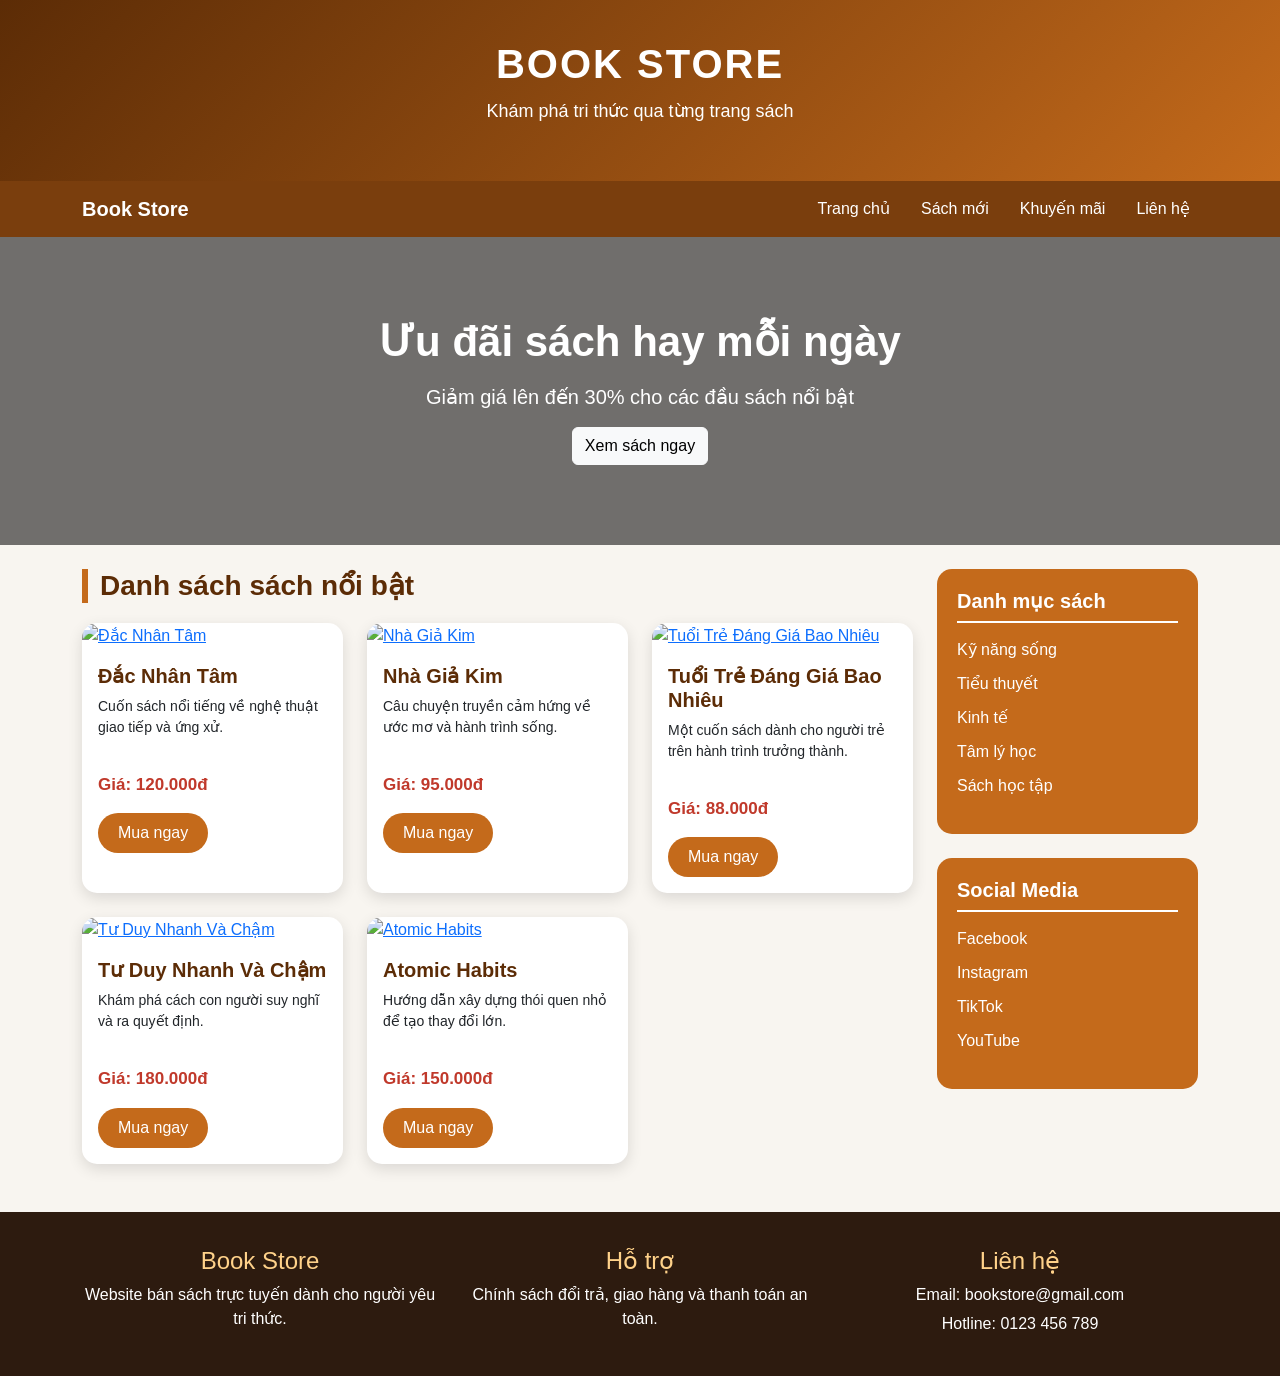
==== Lap01/index.html @ 6730b9b5 "[Add] html,css for book store" ====
<!DOCTYPE html>
<html lang="vi">

<head>
    <meta charset="UTF-8">
    <meta name="viewport" content="width=device-width, initial-scale=1.0">
    <title>Book Store - Trang bán sách</title>

    <!-- Bootstrap CSS -->
    <link rel="stylesheet" href="https://cdn.jsdelivr.net/npm/bootstrap@5.3.0/dist/css/bootstrap.min.css">

    <!-- CSS riêng -->
    <link rel="stylesheet" href="style.css">
</head>

<body>

    <!-- Header -->
    <header class="header">
        <div class="container text-center">
            <h1>BOOK STORE</h1>
            <p>Khám phá tri thức qua từng trang sách</p>
        </div>
    </header>

    <!-- Menu -->
    <nav class="navbar navbar-expand-lg navbar-dark menu">
        <div class="container">
            <a class="navbar-brand fw-bold" href="index.html">Book Store</a>

            <button class="navbar-toggler" type="button" data-bs-toggle="collapse" data-bs-target="#navbarMenu">
                <span class="navbar-toggler-icon"></span>
            </button>

            <div class="collapse navbar-collapse" id="navbarMenu">
                <ul class="navbar-nav ms-auto">
                    <li class="nav-item">
                        <a class="nav-link active" href="index.html">Trang chủ</a>
                    </li>
                    <li class="nav-item">
                        <a class="nav-link" href="#">Sách mới</a>
                    </li>
                    <li class="nav-item">
                        <a class="nav-link" href="#">Khuyến mãi</a>
                    </li>
                    <li class="nav-item">
                        <a class="nav-link" href="#">Liên hệ</a>
                    </li>
                </ul>
            </div>
        </div>
    </nav>

    <!-- Banner -->
    <section class="banner">
        <div class="container">
            <h2>Ưu đãi sách hay mỗi ngày</h2>
            <p>Giảm giá lên đến 30% cho các đầu sách nổi bật</p>
            <a href="#book-list" class="btn btn-light">Xem sách ngay</a>
        </div>
    </section>

    <!-- Nội dung chính -->
    <div class="container mt-4">
        <div class="row">

            <!-- Danh sách sản phẩm -->
            <div class="col-md-9" id="book-list">
                <h3 class="section-title">Danh sách sách nổi bật</h3>

                <div class="row row-cols-1 row-cols-md-3 g-4">

                    <!-- Sách 1 -->
                    <div class="col">
                        <div class="card book-card">
                            <a href="product_detail.html?id=1">
                                <img src="https://picsum.photos/id/24/600/400" class="card-img-top" alt="Đắc Nhân Tâm">
                            </a>

                            <div class="card-body">
                                <a href="product_detail.html?id=1" class="book-title-link">
                                    <h5 class="card-title">Đắc Nhân Tâm</h5>
                                </a>

                                <p class="card-text">Cuốn sách nổi tiếng về nghệ thuật giao tiếp và ứng xử.</p>
                                <p class="price">Giá: 120.000đ</p>
                                <a href="#" class="btn btn-buy">Mua ngay</a>
                            </div>
                        </div>
                    </div>

                    <!-- Sách 2 -->
                    <div class="col">
                        <div class="card book-card">
                            <a href="product_detail.html?id=2">
                                <img src="https://picsum.photos/id/20/600/400" class="card-img-top" alt="Nhà Giả Kim">
                            </a>

                            <div class="card-body">
                                <a href="product_detail.html?id=2" class="book-title-link">
                                    <h5 class="card-title">Nhà Giả Kim</h5>
                                </a>

                                <p class="card-text">Câu chuyện truyền cảm hứng về ước mơ và hành trình sống.</p>
                                <p class="price">Giá: 95.000đ</p>
                                <a href="#" class="btn btn-buy">Mua ngay</a>
                            </div>
                        </div>
                    </div>

                    <!-- Sách 3 -->
                    <div class="col">
                        <div class="card book-card">
                            <a href="product_detail.html?id=3">
                                <img src="https://picsum.photos/id/42/600/400" class="card-img-top" alt="Tuổi Trẻ Đáng Giá Bao Nhiêu">
                            </a>

                            <div class="card-body">
                                <a href="product_detail.html?id=3" class="book-title-link">
                                    <h5 class="card-title">Tuổi Trẻ Đáng Giá Bao Nhiêu</h5>
                                </a>

                                <p class="card-text">Một cuốn sách dành cho người trẻ trên hành trình trưởng thành.</p>
                                <p class="price">Giá: 88.000đ</p>
                                <a href="#" class="btn btn-buy">Mua ngay</a>
                            </div>
                        </div>
                    </div>

                    <!-- Sách 4 -->
                    <div class="col">
                        <div class="card book-card">
                            <a href="product_detail.html?id=4">
                                <img src="https://picsum.photos/id/48/600/400" class="card-img-top" alt="Tư Duy Nhanh Và Chậm">
                            </a>

                            <div class="card-body">
                                <a href="product_detail.html?id=4" class="book-title-link">
                                    <h5 class="card-title">Tư Duy Nhanh Và Chậm</h5>
                                </a>

                                <p class="card-text">Khám phá cách con người suy nghĩ và ra quyết định.</p>
                                <p class="price">Giá: 180.000đ</p>
                                <a href="#" class="btn btn-buy">Mua ngay</a>
                            </div>
                        </div>
                    </div>

                    <!-- Sách 5 -->
                    <div class="col">
                        <div class="card book-card">
                            <a href="product_detail.html?id=5">
                                <img src="https://picsum.photos/id/367/600/400" class="card-img-top" alt="Atomic Habits">
                            </a>

                            <div class="card-body">
                                <a href="product_detail.html?id=5" class="book-title-link">
                                    <h5 class="card-title">Atomic Habits</h5>
                                </a>

                                <p class="card-text">Hướng dẫn xây dựng thói quen nhỏ để tạo thay đổi lớn.</p>
                                <p class="price">Giá: 150.000đ</p>
                                <a href="#" class="btn btn-buy">Mua ngay</a>
                            </div>
                        </div>
                    </div>

                </div>
            </div>

            <!-- Sidebar -->
            <div class="col-md-3">
                <div class="sidebar">
                    <h5>Danh mục sách</h5>
                    <ul>
                        <li><a href="#">Kỹ năng sống</a></li>
                        <li><a href="#">Tiểu thuyết</a></li>
                        <li><a href="#">Kinh tế</a></li>
                        <li><a href="#">Tâm lý học</a></li>
                        <li><a href="#">Sách học tập</a></li>
                    </ul>
                </div>

                <div class="sidebar mt-4">
                    <h5>Social Media</h5>
                    <ul>
                        <li><a href="#">Facebook</a></li>
                        <li><a href="#">Instagram</a></li>
                        <li><a href="#">TikTok</a></li>
                        <li><a href="#">YouTube</a></li>
                    </ul>
                </div>
            </div>

        </div>
    </div>

    <!-- Footer -->
    <footer class="footer mt-5">
        <div class="container">
            <div class="row text-center">

                <div class="col-md-4 footer-item">
                    <h4>Book Store</h4>
                    <p>Website bán sách trực tuyến dành cho người yêu tri thức.</p>
                </div>

                <div class="col-md-4 footer-item">
                    <h4>Hỗ trợ</h4>
                    <p>Chính sách đổi trả, giao hàng và thanh toán an toàn.</p>
                </div>

                <div class="col-md-4 footer-item">
                    <h4>Liên hệ</h4>
                    <p>Email: bookstore@gmail.com</p>
                    <p>Hotline: 0123 456 789</p>
                </div>

            </div>
        </div>
    </footer>

    <!-- Bootstrap JS -->
    <script src="https://cdn.jsdelivr.net/npm/bootstrap@5.3.0/dist/js/bootstrap.bundle.min.js"></script>

</body>

</html>
---- Lap01/style.css ----
/* Reset nhẹ */
* {
    margin: 0;
    padding: 0;
    box-sizing: border-box;
}

/* Toàn trang */
body {
    font-family: Arial, Helvetica, sans-serif;
    background-color: #f8f5f0;
    color: #333;
}

/* Header */
.header {
    background: linear-gradient(135deg, #5c2c06, #c46a1b);
    color: white;
    padding: 40px 0;
}

.header h1 {
    font-weight: bold;
    letter-spacing: 2px;
}

.header p {
    font-size: 18px;
    margin-top: 10px;
}

/* Menu */
.menu {
    background-color: #7a3e0d;
}

.navbar .nav-link {
    color: white;
    font-weight: 500;
    margin-left: 15px;
}

.navbar .nav-link:hover {
    color: #ffd28a;
}

/* Banner */
.banner {
    background: linear-gradient(rgba(0, 0, 0, 0.55), rgba(0, 0, 0, 0.55)),
        url("https://picsum.photos/id/367/1200/400");
    background-size: cover;
    background-position: center;
    color: white;
    padding: 80px 0;
    text-align: center;
}

.banner h2 {
    font-size: 42px;
    font-weight: bold;
}

.banner p {
    font-size: 20px;
    margin: 15px 0;
}

/* Tiêu đề khu vực */
.section-title {
    color: #5c2c06;
    font-weight: bold;
    margin-bottom: 20px;
    border-left: 6px solid #c46a1b;
    padding-left: 12px;
}

/* Card sách */
.book-card {
    border: none;
    border-radius: 15px;
    overflow: hidden;
    box-shadow: 0 5px 15px rgba(0, 0, 0, 0.12);
    transition: all 0.3s ease;
    height: 100%;
}

.book-card:hover {
    transform: translateY(-8px);
    box-shadow: 0 12px 25px rgba(0, 0, 0, 0.2);
}

.book-card img {
    height: 210px;
    object-fit: cover;
    transition: all 0.3s ease;
}

.book-card:hover img {
    transform: scale(1.05);
}

.book-title-link {
    text-decoration: none;
    color: #5c2c06;
}

.book-title-link:hover {
    color: #c46a1b;
}

.book-card .card-title {
    font-weight: bold;
}

.book-card .card-text {
    font-size: 14px;
    min-height: 60px;
}

.price {
    color: #c0392b;
    font-weight: bold;
    font-size: 17px;
}

/* Nút mua */
.btn-buy {
    background-color: #c46a1b;
    color: white;
    border: none;
    border-radius: 20px;
    padding: 8px 20px;
    transition: all 0.3s ease;
}

.btn-buy:hover {
    background-color: #5c2c06;
    color: white;
    transform: scale(1.05);
}

/* Sidebar */
.sidebar {
    background-color: #c46a1b;
    color: white;
    padding: 20px;
    border-radius: 15px;
}

.sidebar h5 {
    font-weight: bold;
    margin-bottom: 15px;
    border-bottom: 2px solid white;
    padding-bottom: 8px;
}

.sidebar ul {
    list-style: none;
    padding-left: 0;
}

.sidebar ul li {
    margin-bottom: 10px;
}

.sidebar ul li a {
    color: white;
    text-decoration: none;
    transition: all 0.3s ease;
}

.sidebar ul li a:hover {
    color: #ffe0a3;
    padding-left: 8px;
}

/* Trang chi tiết */
.product-detail-box {
    background-color: white;
    padding: 30px;
    border-radius: 18px;
    box-shadow: 0 8px 20px rgba(0, 0, 0, 0.12);
}

.detail-img {
    border-radius: 15px;
    width: 100%;
    max-height: 400px;
    object-fit: cover;
    transition: all 0.3s ease;
}

.detail-img:hover {
    transform: scale(1.03);
}

#bookName {
    color: #5c2c06;
    font-weight: bold;
}

.author {
    color: #777;
    font-style: italic;
    margin-top: 10px;
}

.detail-price {
    color: #c0392b;
    font-weight: bold;
    margin-top: 20px;
}

.detail-description {
    margin-top: 20px;
    line-height: 1.7;
    font-size: 16px;
}

/* Footer */
.footer {
    background-color: #2d1b0f;
    color: white;
    padding: 35px 0;
}

.footer-item h4 {
    color: #ffd28a;
}

.footer-item p {
    margin-bottom: 5px;
}

/* Responsive cho điện thoại */
@media (max-width: 768px) {
    .banner h2 {
        font-size: 30px;
    }

    .banner p {
        font-size: 16px;
    }

    .sidebar {
        margin-top: 25px;
    }

    .product-detail-box {
        padding: 20px;
    }

    #bookName {
        margin-top: 20px;
    }
}
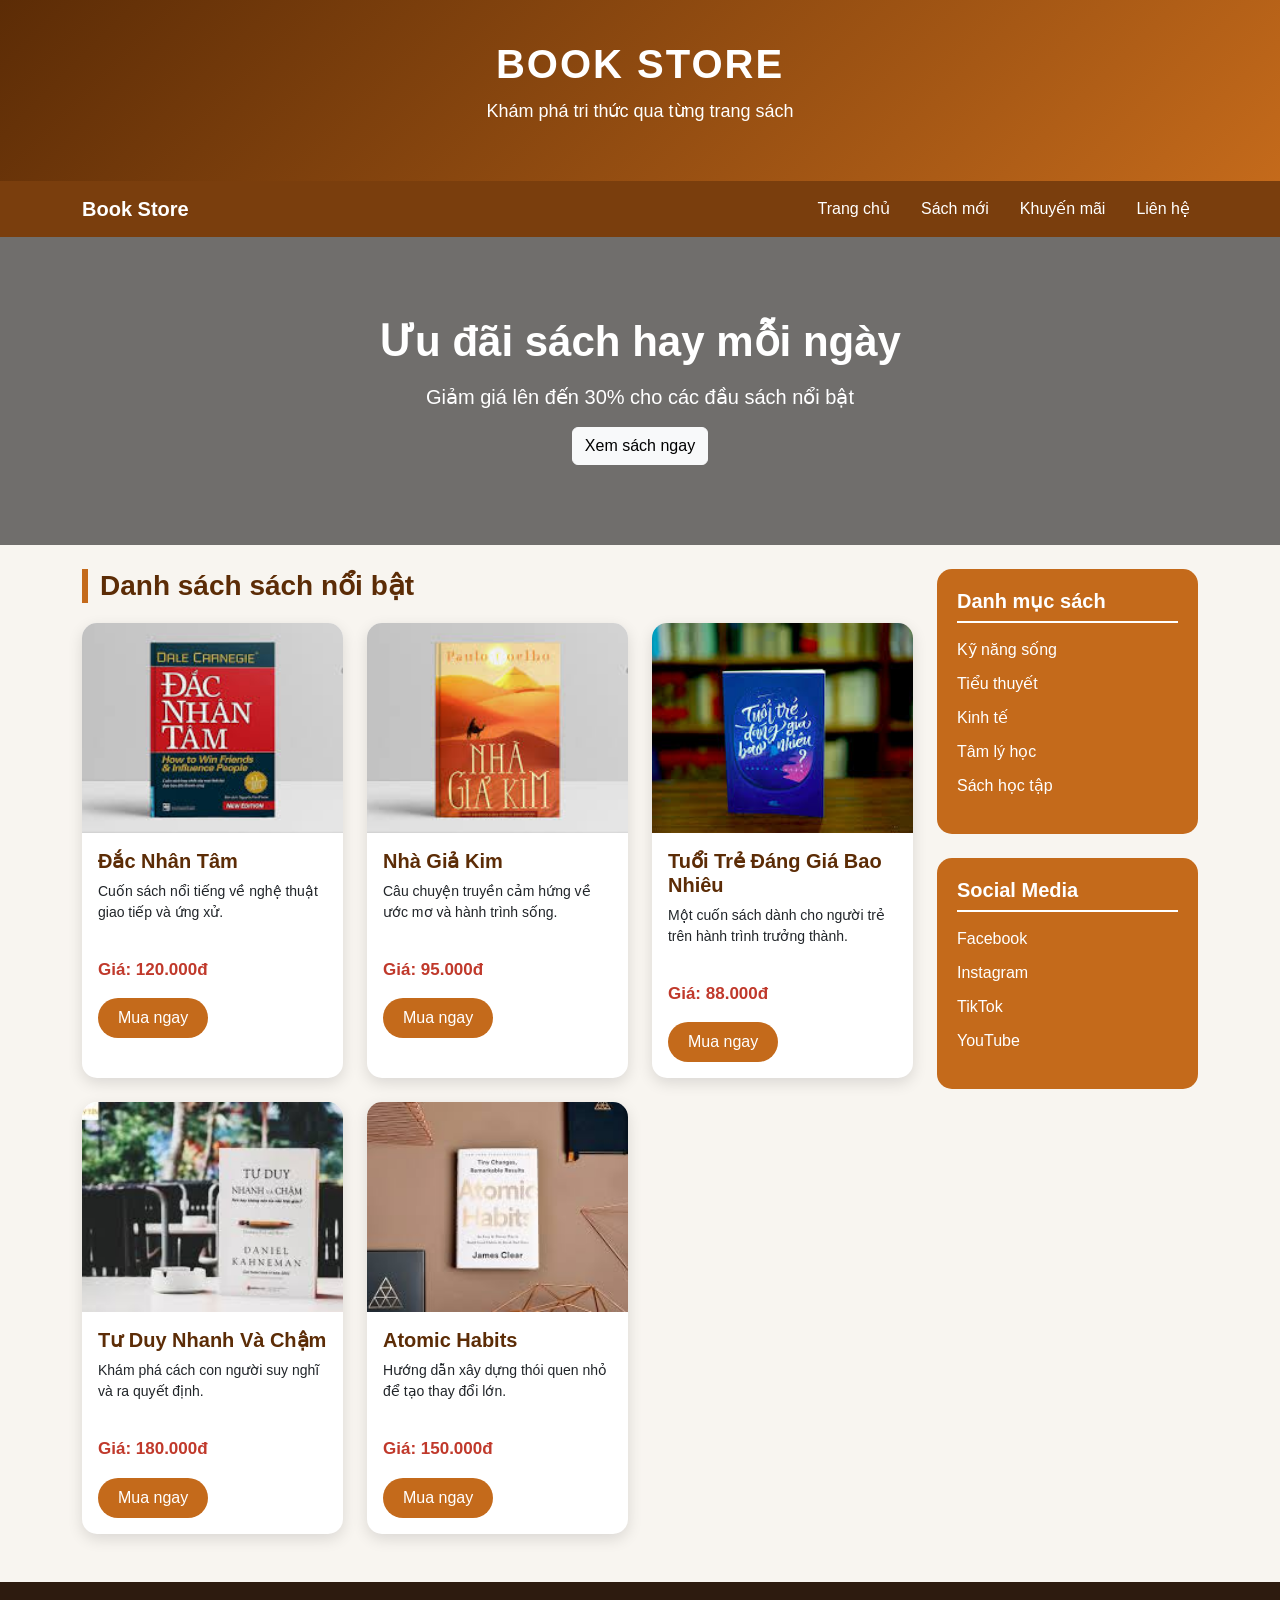
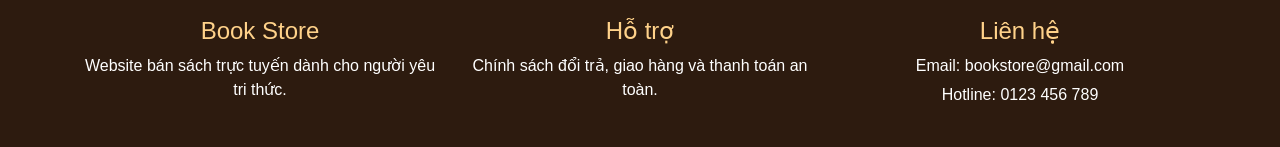
==== commit 045ec78c: "[Add] image" ====
--- a/Lap01/index.html
+++ b/Lap01/index.html
@@ -74,7 +74,7 @@
                     <div class="col">
                         <div class="card book-card">
                             <a href="product_detail.html?id=1">
-                                <img src="https://picsum.photos/id/24/600/400" class="card-img-top" alt="Đắc Nhân Tâm">
+                                <img src="image/dac-nhan-tam.jpg" class="card-img-top" alt="Đắc Nhân Tâm">
                             </a>
 
                             <div class="card-body">
@@ -93,7 +93,7 @@
                     <div class="col">
                         <div class="card book-card">
                             <a href="product_detail.html?id=2">
-                                <img src="https://picsum.photos/id/20/600/400" class="card-img-top" alt="Nhà Giả Kim">
+                                <img src="image/nha-gia-kim.jpg" class="card-img-top" alt="Nhà Giả Kim">
                             </a>
 
                             <div class="card-body">
@@ -112,7 +112,7 @@
                     <div class="col">
                         <div class="card book-card">
                             <a href="product_detail.html?id=3">
-                                <img src="https://picsum.photos/id/42/600/400" class="card-img-top" alt="Tuổi Trẻ Đáng Giá Bao Nhiêu">
+                                <img src="image/tuoi-tre-dang-gia-bao-nhieu.jpg" class="card-img-top" alt="Tuổi Trẻ Đáng Giá Bao Nhiêu">
                             </a>
 
                             <div class="card-body">
@@ -131,7 +131,7 @@
                     <div class="col">
                         <div class="card book-card">
                             <a href="product_detail.html?id=4">
-                                <img src="https://picsum.photos/id/48/600/400" class="card-img-top" alt="Tư Duy Nhanh Và Chậm">
+                                <img src="image/tu-duy-nhanh-va-cham.jpg" class="card-img-top" alt="Tư Duy Nhanh Và Chậm">
                             </a>
 
                             <div class="card-body">
@@ -150,7 +150,7 @@
                     <div class="col">
                         <div class="card book-card">
                             <a href="product_detail.html?id=5">
-                                <img src="https://picsum.photos/id/367/600/400" class="card-img-top" alt="Atomic Habits">
+                                <img src="image/actomic-habits.jpg" class="card-img-top" alt="Atomic Habits">
                             </a>
 
                             <div class="card-body">
--- a/Lap01/style.css
+++ b/Lap01/style.css
@@ -253,4 +253,38 @@
     #bookName {
         margin-top: 20px;
     }
+}
+/* Khu vực mua hàng trong trang chi tiết */
+.buy-box {
+    background-color: #fff7ed;
+    border: 1px solid #f0c28b;
+    padding: 20px;
+    border-radius: 15px;
+}
+
+.buy-box h5 {
+    color: #5c2c06;
+    font-weight: bold;
+    margin-bottom: 15px;
+}
+
+.quantity-box {
+    display: flex;
+    align-items: center;
+    width: 170px;
+}
+
+.quantity-box input {
+    width: 70px;
+    margin: 0 8px;
+}
+
+.total-text {
+    font-size: 20px;
+    font-weight: bold;
+    color: #5c2c06;
+}
+
+#totalPrice {
+    color: #c0392b;
 }
